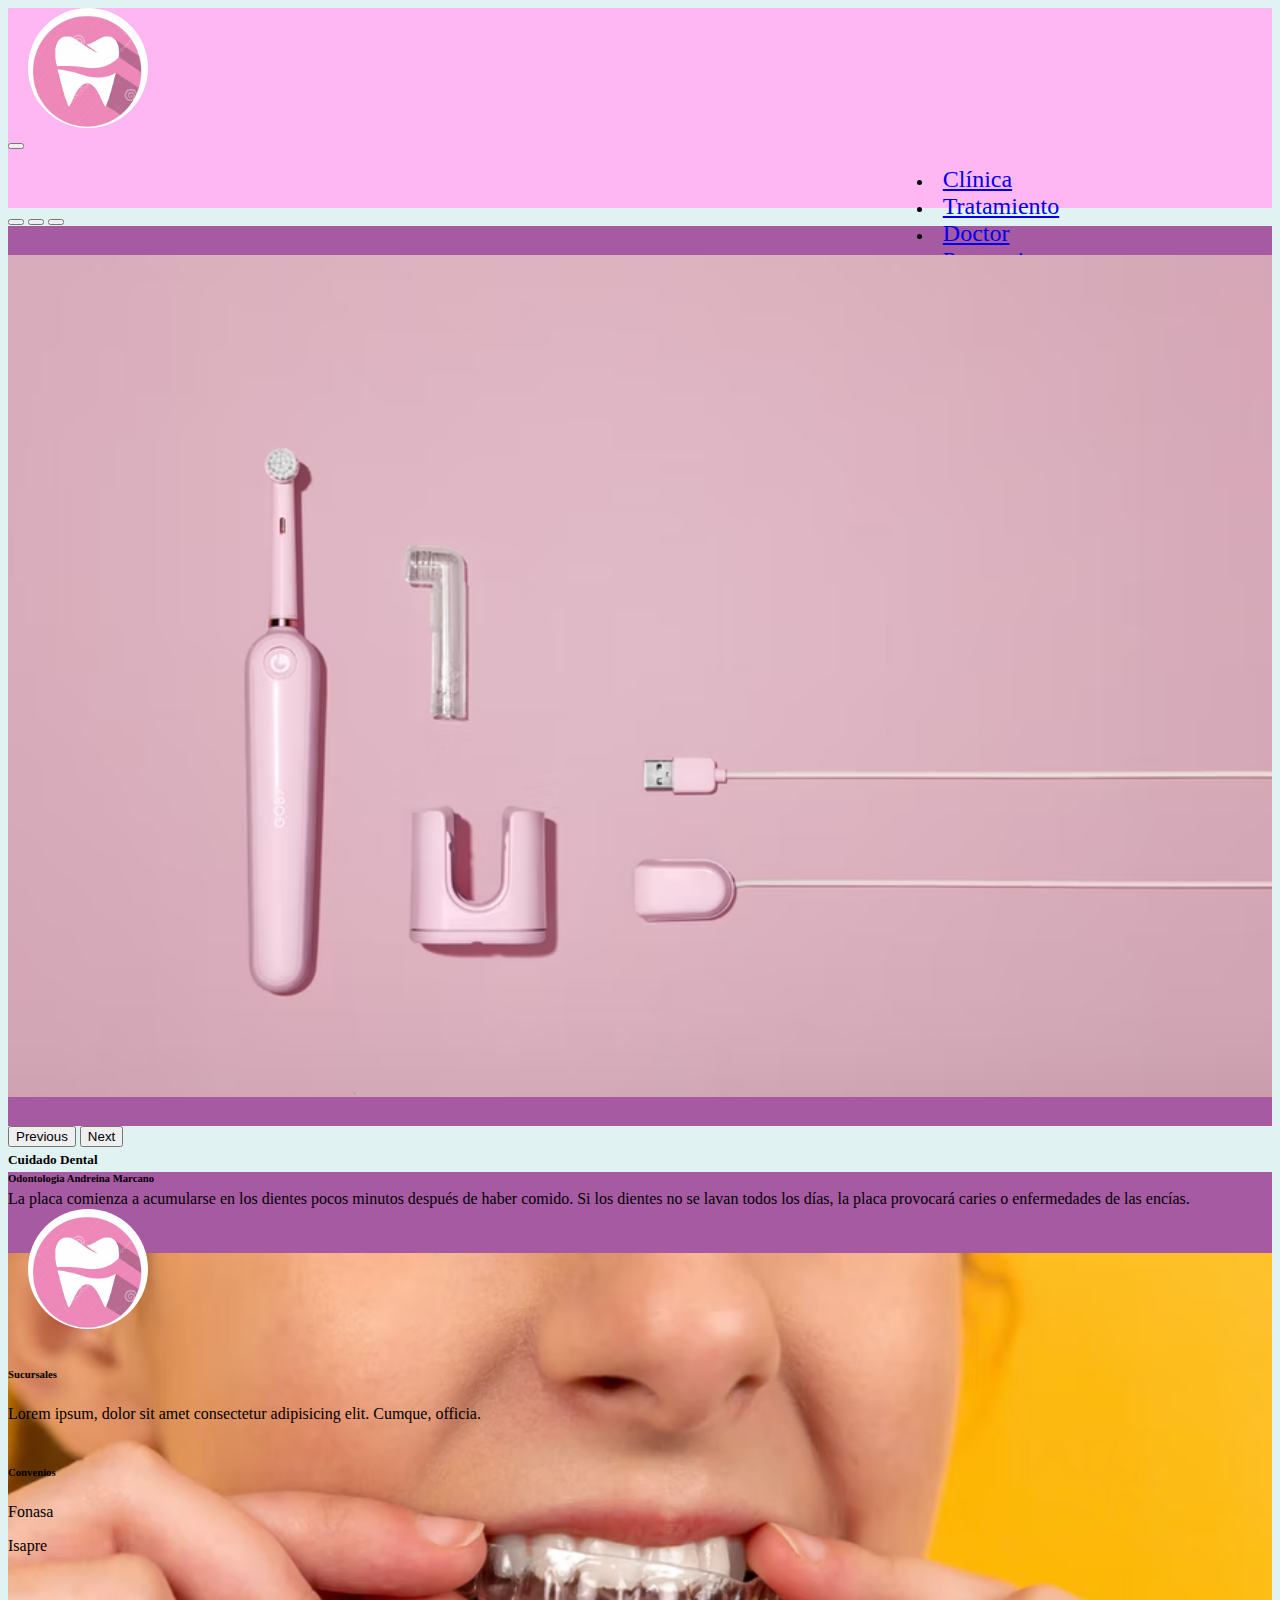
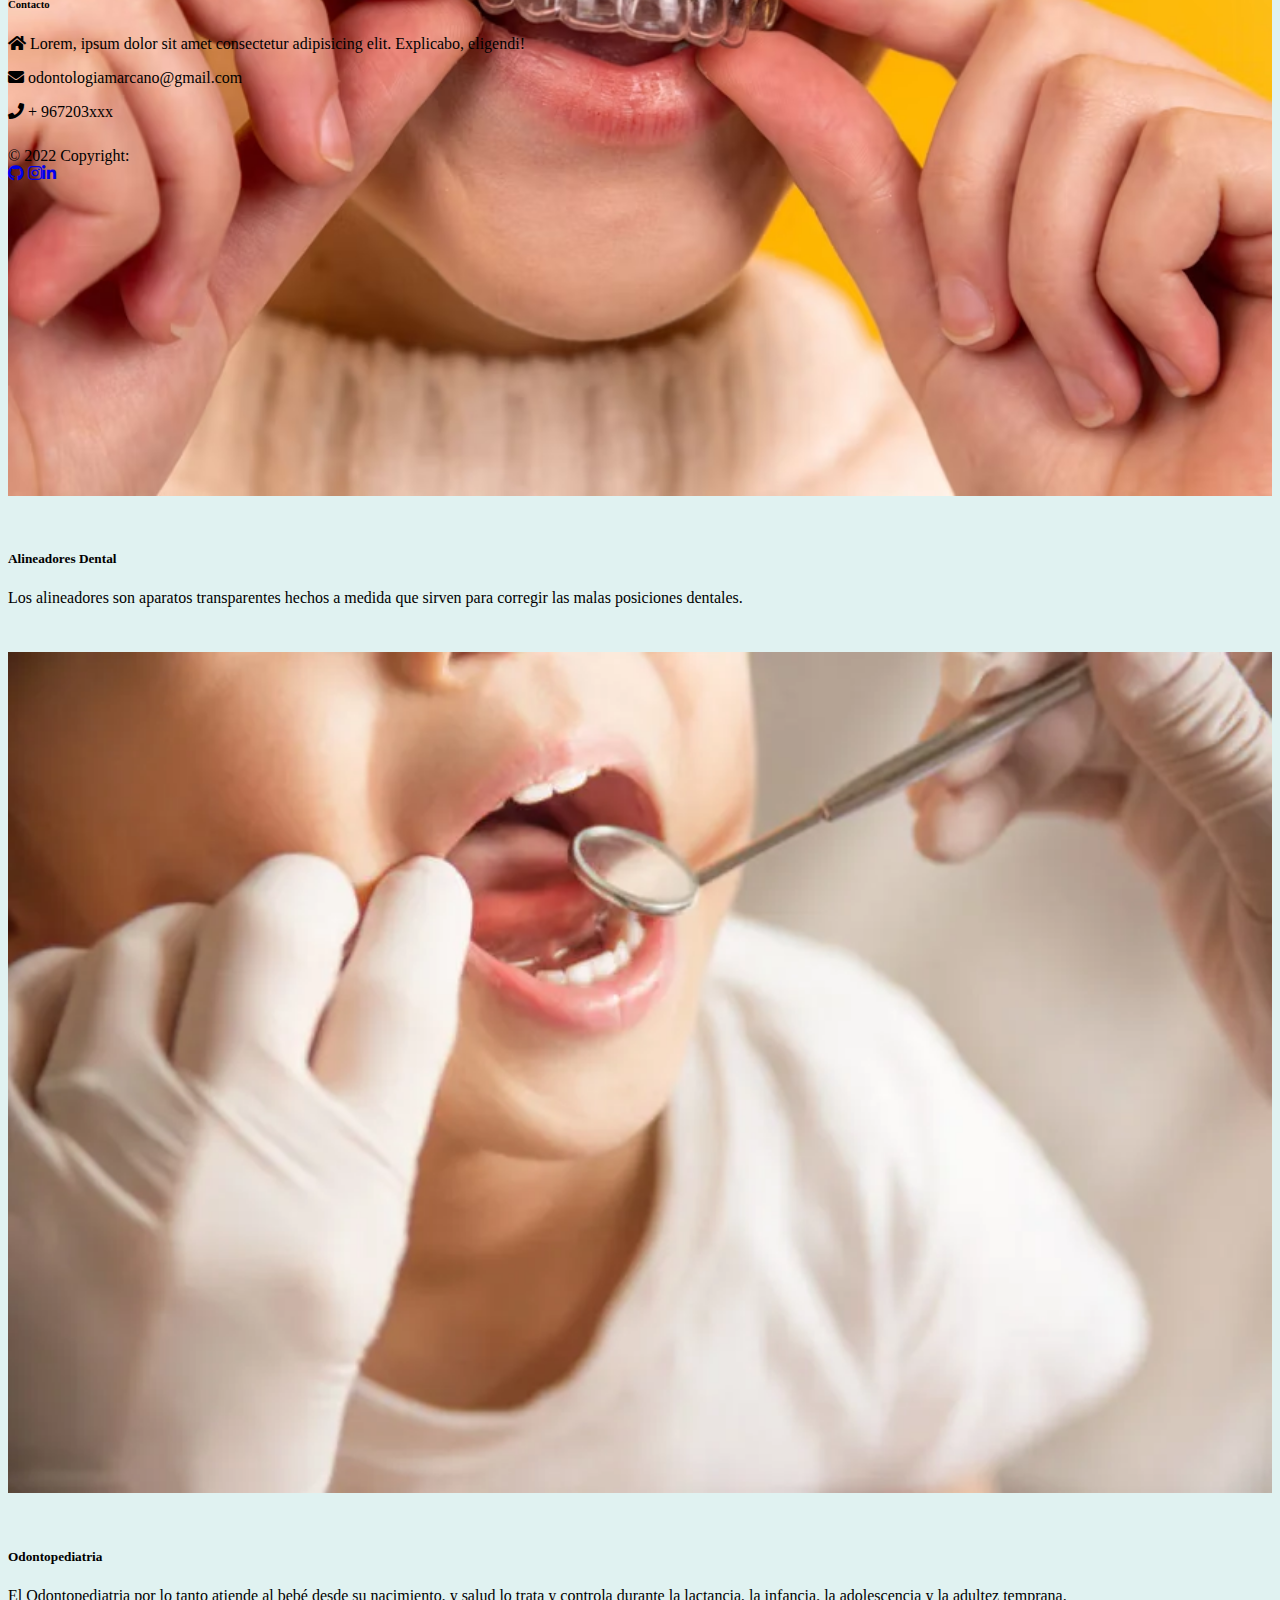
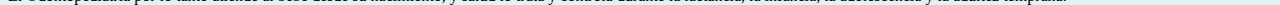
==== index.html @ 84555950 "firs commit" ====
<!DOCTYPE html>
<html lang="en">
  <head>
    <meta charset="UTF-8" />
    <meta http-equiv="X-UA-Compatible" content="IE=edge" />
    <meta name="viewport" content="width=device-width, initial-scale=1.0" />
    <link rel="stylesheet" href="style.css" />
    <link
      href="https://cdn.jsdelivr.net/npm/bootstrap@5.2.0-beta1/dist/css/bootstrap.min.css"
      rel="stylesheet"
      integrity="sha384-0evHe/X+R7YkIZDRvuzKMRqM+OrBnVFBL6DOitfPri4tjfHxaWutUpFmBp4vmVor"
      crossorigin="anonymous"
    />
    <link
      rel="stylesheet"
      href="https://cdnjs.cloudflare.com/ajax/libs/font-awesome/5.15.3/css/all.min.css"
    />
    <title>Odontología Andreina Marcano</title>
  </head>
  <body>
    <header class="container-nav d-flex">
      <div class="conteiner-logo">
        <a class="navbar-brand logo" href="#">
          <img src="../multimedia/imagenes/logo-am.png" alt="logo" />
        </a>
      </div>
      <div>
        <nav class="navbar navbar-expand-lg">
          <div class="container-fluid">
            <button
              class="navbar-toggler"
              type="button"
              data-bs-toggle="collapse"
              data-bs-target="#navbarNavDropdown"
              aria-controls="navbarNavDropdown"
              aria-expanded="false"
              aria-label="Toggle navigation"
            >
              <span class="navbar-toggler-icon"></span>
            </button>
            <div class="collapse navbar-collapse container-links" id="navbarNavDropdown">
              <ul class="navbar-nav">
                <li class="nav-item">
                  <a class="nav-link" href="pages/clinica.html">Clínica</a>
                </li>
                <li class="nav-item">
                  <a class="nav-link" href="pages/tratamiento.html">Tratamiento</a>
                </li>
                <li class="nav-item">
                  <a class="nav-link" href="pages/doctor.html">Doctor</a>
                </li>
                <li class="nav-item">
                  <a class="nav-link" href="pages/promociones.html">Promociones</a>
                </li>
                <li class="nav-item">
                  <a class="nav-link" href="pages/especialidad.html">Especialidad </a>
                </li>
              </ul>
            </div>
          </div>
        </nav>
      </div>
    </header>
    <section>
      <div
        id="carouselExampleDark"
        class="carousel carousel-dark slide"
        data-bs-ride="carousel"
      >
        <div class="carousel-indicators">
          <button
            type="button"
            data-bs-target="#carouselExampleDark"
            data-bs-slide-to="0"
            class="active"
            aria-current="true"
            aria-label="Slide 1"
          ></button>
          <button
            type="button"
            data-bs-target="#carouselExampleDark"
            data-bs-slide-to="1"
            aria-label="Slide 2"
          ></button>
          <button
            type="button"
            data-bs-target="#carouselExampleDark"
            data-bs-slide-to="2"
            aria-label="Slide 3"
          ></button>
        </div>
        <div class="carousel-inner carousel-conteiner">
          <div class="carousel-item active" data-bs-interval="10000">
            <img
              src="multimedia/imagenes/cuidado-dental.png"
              class="d-block w-100"
              alt="cuidado."
            />
            <div class="carousel-caption d-none d-md-block">
              <h5>Cuidado Dental</h5>
              <p>
                La placa comienza a acumularse en los dientes pocos minutos
                después de haber comido. Si los dientes no se lavan todos los
                días, la placa provocará caries o enfermedades de las encías.
              </p>
            </div>
          </div>
          <div class="carousel-item" data-bs-interval="2000">
            <img
              src="multimedia/imagenes/odontologia.png"
              class="d-block w-100"
              alt="odontologia"
            />
            <div class="carousel-caption d-none d-md-block">
              <h5>Alineadores Dental</h5>
              <p>
                Los alineadores son aparatos transparentes hechos a medida que
                sirven para corregir las malas posiciones dentales.
              </p>
            </div>
          </div>
          <div class="carousel-item">
            <img
              src="multimedia/imagenes/odontopedriatria.png"
              class="d-block w-100"
              alt="odontologia"
            />
            <div class="carousel-caption d-none d-md-block">
              <h5>Odontopediatria</h5>
              <p>
                El Odontopediatria por lo tanto atiende al bebé desde su
                nacimiento, y salud lo trata y controla durante la lactancia, la
                infancia, la adolescencia y la adultez temprana.
              </p>
            </div>
          </div>
        </div>
        <button
          class="carousel-control-prev"
          type="button"
          data-bs-target="#carouselExampleDark"
          data-bs-slide="prev"
        >
          <span class="carousel-control-prev-icon" aria-hidden="true"></span>
          <span class="visually-hidden">Previous</span>
        </button>
        <button
          class="carousel-control-next"
          type="button"
          data-bs-target="#carouselExampleDark"
          data-bs-slide="next"
        >
          <span class="carousel-control-next-icon" aria-hidden="true"></span>
          <span class="visually-hidden">Next</span>
        </button>
      </div>
    </section>
      <div>
        <footer
          class="text-center text-lg-start text-white"
          style="background-color: #a65aa2">
          <div class="container p-4 pb-0">
            <section class="">
              <div class="row">
                <div class="col-md-3 col-lg-3 col-xl-3 mx-auto mt-3">
                  <h6 class="text-uppercase mb-4 font-weight-bold">
                    Odontologia Andreina Marcano
                  </h6>
                  <div>
                    <a class="navbar-brand logo" href="#">
                      <img
                        src="../multimedia/imagenes/logo-am.png"
                        alt="logo"/>
                    </a>
                  </div>
                </div>
                <hr class="w-100 clearfix d-md-none" />
                <div class="col-md-2 col-lg-2 col-xl-2 mx-auto mt-3">
                  <h6>Sucursales</h6>
                  <p>
                    <a class="text-white"
                      >Lorem ipsum, dolor sit amet consectetur adipisicing elit.
                      Cumque, officia.</a>
                  </p>
                </div>
                <hr class="w-100 clearfix d-md-none" />
                <div class="col-md-3 col-lg-2 col-xl-2 mx-auto mt-3">
                  <h6 class="text-uppercase mb-4 font-weight-bold">
                    Convenios
                  </h6>
                  <p>
                    <a class="text-white">Fonasa</a>
                  </p>
                  <p>
                    <a class="text-white">Isapre</a>
                  </p>
                </div>
                <hr class="w-100 clearfix d-md-none" />
                <div class="col-md-4 col-lg-3 col-xl-3 mx-auto mt-3">
                  <h6 class="text-uppercase mb-4 font-weight-bold">Contacto</h6>
                  <p>
                    <i class="fas fa-home mr-3"></i> Lorem, ipsum dolor sit amet
                    consectetur adipisicing elit. Explicabo, eligendi!
                  </p>
                  <p>
                    <i class="fas fa-envelope mr-3"></i>
                    odontologiamarcano@gmail.com
                  </p>
                  <p><i class="fas fa-phone mr-3"></i> + 967203xxx</p>
                </div>
              </div>
            </section>
            <hr class="my-3" />
            <section class="p-3 pt-0">
              <div class="row d-flex align-items-center">
                <div class="col-md-7 col-lg-8 text-center text-md-start">
                  <div class="p-3">
                    © 2022 Copyright:
                  </div>
                </div>
                <div class="col-md-5 col-lg-4 ml-lg-0 text-center text-md-end">
                  <a
                    class="btn btn-outline-light btn-floating m-1"
                    href="https://github.com/AndreinaMarcano"
                    rol
                    e="button"
                    ><i class="fab fa-github"></i
                  ></a>
                  <a
                    class="btn btn-outline-light btn-floating m-1"
                    class="text-white"
                    href="https://www.instagram.com/odandredelvalle"
                    role="button"
                    ><i class="fab fa-instagram"></i></a
                  ><a
                    class="btn btn-outline-light btn-floating m-1"
                    href="https://www.linkedin.com/in/andreina-marcano-a124b123b/"
                    role="button"
                    ><i class="fab fa-linkedin-in"></i
                  ></a>
                </div>
              </div>
            </section>
          </div>
        </footer>
      </div>
    </footer>
  </body>
  <script
    src="https://cdn.jsdelivr.net/npm/@popperjs/core@2.11.5/dist/umd/popper.min.js"
    integrity="sha384-Xe+8cL9oJa6tN/veChSP7q+mnSPaj5Bcu9mPX5F5xIGE0DVittaqT5lorf0EI7Vk"
    crossorigin="anonymous"
  ></script>
  <script
    src="https://cdn.jsdelivr.net/npm/bootstrap@5.2.0-beta1/dist/js/bootstrap.min.js"
    integrity="sha384-kjU+l4N0Yf4ZOJErLsIcvOU2qSb74wXpOhqTvwVx3OElZRweTnQ6d31fXEoRD1Jy"
    crossorigin="anonymous"
  ></script>
</html>
---- style.css ----
.logo {
    margin: 20px;
    align-items: center;
    text-align: center;
  }
  .logo img {
    border-radius: 100%;
    width: 120px;
    height: 120px;
  }
  .logo h2 {
    color: rgb(93, 31, 98);
  }

  .container-nav{
    background-color: #ffb7f4;
    align-items: center;
    height: 200px;
  }

  .container-links{
    margin-left: 70%;
  }

  .container-links a{
    font-size: 24px;
    padding: 10px;
  }

  .wrapper {
    display: inline-flex;
  }
  
  .wrapper .icon {
    margin: 0 20px;
    text-align: center;
    cursor: pointer;
    display: flex;
    align-items: center;
    justify-content: center;
    flex-direction: column;
    position: relative;
    z-index: 2;
    transition: 0.4s cubic-bezier(0.68, -0.55, 0.265, 1.55);
  }
  
  .wrapper .icon span {
    display: block;
    height: 60px;
    width: 60px;
    background: #a65aa2;
    border-radius: 50%;
    position: relative;
    z-index: 2;
    box-shadow: 0px 10px 10px rgba(0, 0, 0, 0.1);
    transition: 0.4s cubic-bezier(0.68, -0.55, 0.265, 1.55);
  }
  
  .wrapper .icon span i {
    line-height: 60px;
    font-size: 25px;
  }
  
  .wrapper .icon .tooltip {
    position: absolute;
    top: 0;
    z-index: 1;
    background: green;
    color: white;
    padding: 10px 18px;
    font-size: 20px;
    font-weight: 500;
    border-radius: 25px;
    opacity: 0;
    pointer-events: none;
    box-shadow: 0px 10px 10px rgba(0, 0, 0, 0.1);
    transition: 0.4s cubic-bezier(0.68, -0.55, 0.265, 1.55);
  }
  
  .wrapper .icon:hover .tooltip {
    top: -70px;
    opacity: 1;
    pointer-events: auto;
  }
  
  .icon .tooltip:before {
    position: absolute;
    content: "";
    height: 15px;
    width: 15px;
    background:green;
    left: 50%;
    bottom: -6px;
    transform: translateX(-50%) rotate(45deg);
    transition: 0.4s cubic-bezier(0.68, -0.55, 0.265, 1.55);
  }
  
  .wrapper .icon:hover span {
    color: #fff;
  }
  
  .wrapper .icon:hover span,
  .wrapper .icon:hover .tooltip {
    text-shadow: 0px -1px 0px rgba(0, 0, 0, 0.4);
  }
  
  .wrapper .facebook:hover span,
  .wrapper .facebook:hover .tooltip,
  .wrapper .facebook:hover .tooltip:before {
    background: #3b5999;
  }
  
  .wrapper .twitter:hover span,
  .wrapper .twitter:hover .tooltip,
  .wrapper .twitter:hover .tooltip:before {
    background: #46c1f6;
  }
  
  .wrapper .instagram:hover span,
  .wrapper .instagram:hover .tooltip,
  .wrapper .instagram:hover .tooltip:before {
    background: #e1306c;
  }
  
  .wrapper .github:hover span,
  .wrapper .github:hover .tooltip,
  .wrapper .github:hover .tooltip:before {
    background: #333;
  }
  
  .wrapper .youtube:hover span,
  .wrapper .youtube:hover .tooltip,
  .wrapper .youtube:hover .tooltip:before {
    background: #de463b;
  }

  .carousel-conteiner {
    height: 900px;
    background-color: #a65aa2;

  }

  .carousel-conteiner img {
    object-fit:contain;
    height: 900px;
    width: 100%;

  }

  .card-group {
    display: grid;
    grid-template-columns: repeat(2, 500px);
    grid-gap: 10px;
    padding: 50px;
    background-color: #a65aa2;
  }

.card-img-top {
  width: 70%;
  height: 70%;
  border: solid 3px #432c57;
  object-fit: cover;
}

.card-body {
  background-color: #ffb7f4;
  align-items: center;

}
body {
	color: #000000;
	background-color: #E0F2F1;
}

.thanks, .heading, .sub-heading1, .btn-green {
	text-transform: uppercase;
}

.box {
	margin: auto;
}

.heading {
	font-weight: bold;
	font-size: 85px;
	color: #ffffff;
}

.sub-heading1 {
	padding: 8px 0 8px 0;
	margin-bottom: 2px;
	color: #64FFDA;
}

.sub-heading2 {
	padding: 0px 0 8px 0;
	margin-bottom: 30px;
	color: #9E9E9E;
}

.card {
	padding: 8%;
	padding-bottom: 30px;
	padding-top: 35px;
	margin-top: 60px;
	margin-bottom: 80px;
	background-color: #263238;
	border-radius: 0;
}

#e-mail {
	height: 45px;
}

input.input-box, textarea.input-box {
	background-color : #ffffff;
	border: #000000;
	color: #212121;
	font-size: 15px;
	padding: 15px auto 15px auto !important;
	height: 50px !important;
}

input.input-box:focus, textarea.input-box:focus {
	border: 1px solid #64FFDA;
	color: #212121;
	box-shadow: 0 0 1px 1px #64FFDA;
}

.rm-border:focus {
	border-color: inherit;
	-webkit-box-shadow: none;
	box-shadow: none;
}

form .form-control::-webkit-input-placeholder { 
  	color: #9E9E9E;
}

::-moz-placeholder {
  	color: #9E9E9E !important;
}

input.btn-green {
	background-color: #64FFDA;
	padding-left: 0px;
	padding-right: 0px;
	color: #000000;
	font-weight: bold;
	height: 50px;
}

.thanks {
	color: #0091EA !important;
	text-align: center;
}

.thanks:hover {
	color: #01579B !important;
	text-decoration: underline;
}

.conditions {
	font-size: 12px;
	color: #546E7A;
	text-align: center;
}
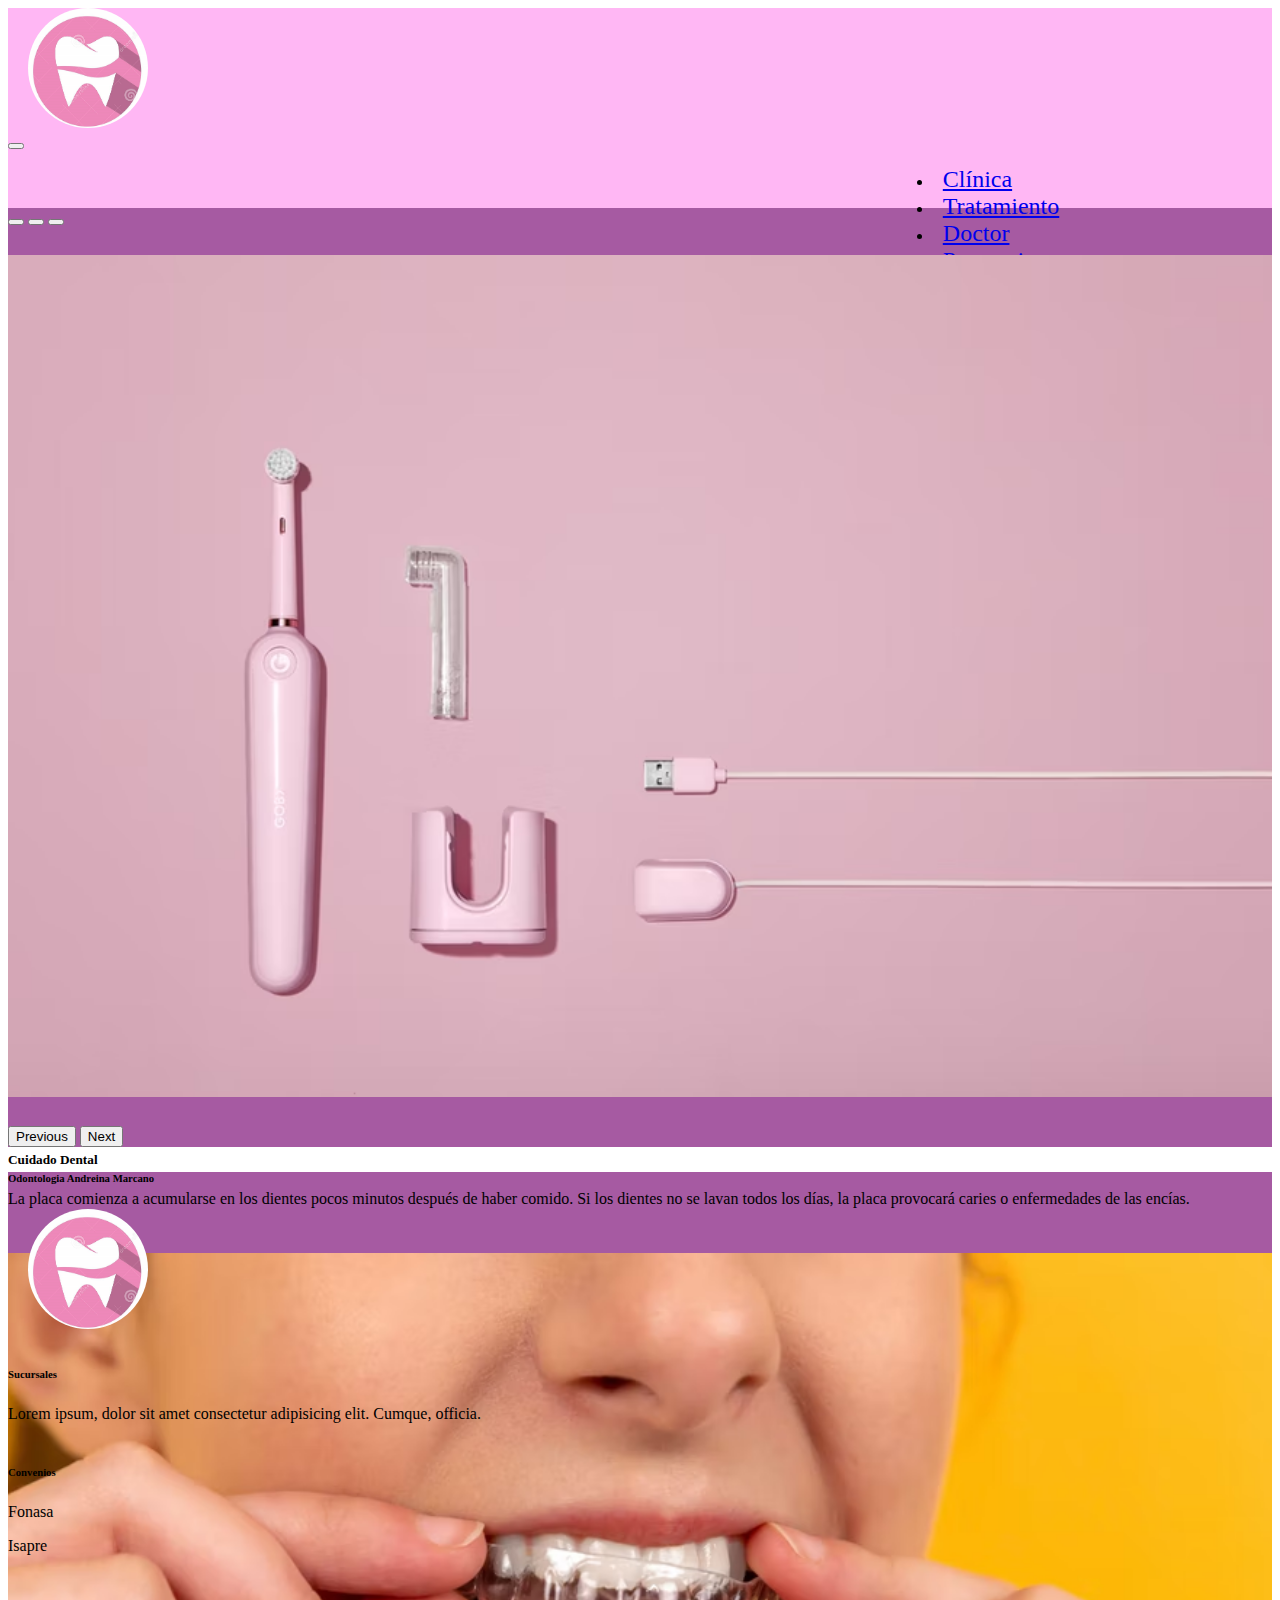
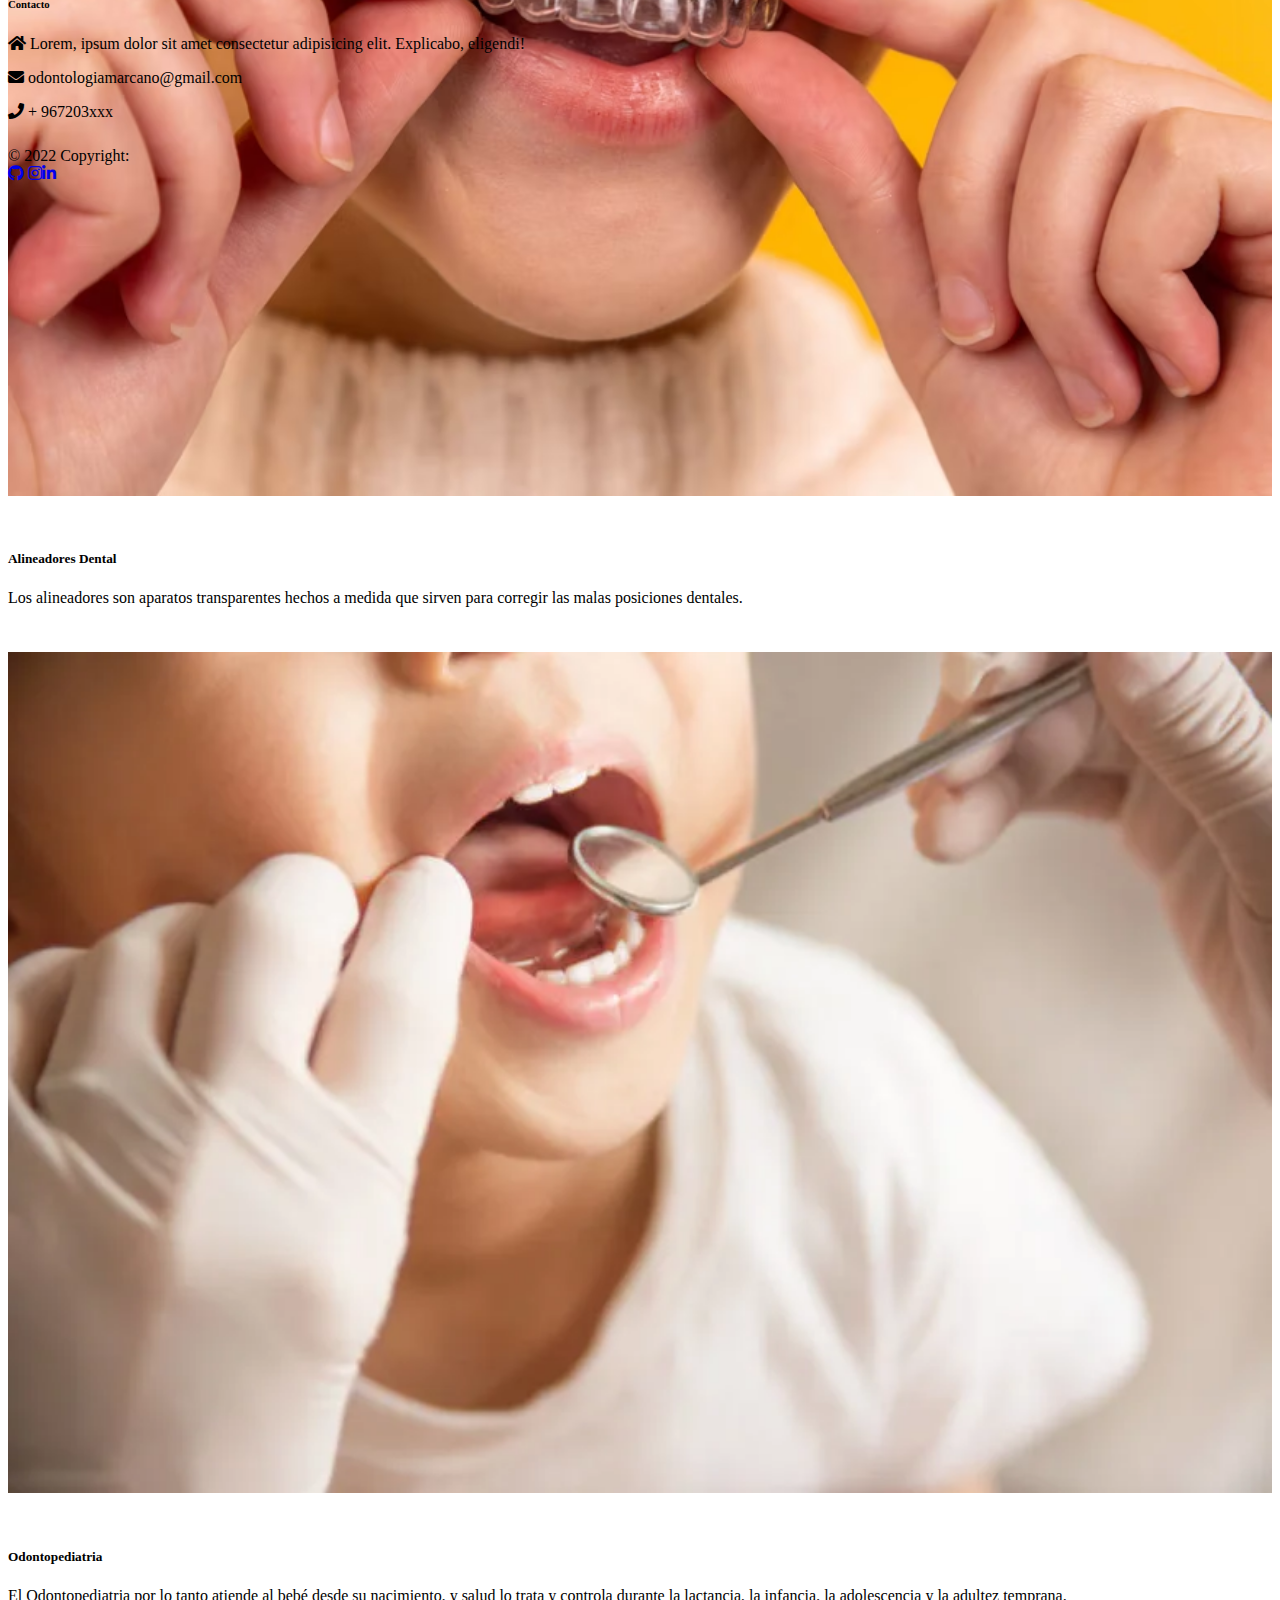
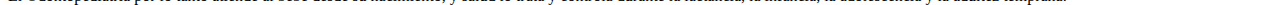
==== commit f9c37e2f: "feature: Se agrega las 5 secciones" ====
--- a/index.html
+++ b/index.html
@@ -38,22 +38,31 @@
             >
               <span class="navbar-toggler-icon"></span>
             </button>
-            <div class="collapse navbar-collapse container-links" id="navbarNavDropdown">
+            <div
+              class="collapse navbar-collapse container-links"
+              id="navbarNavDropdown"
+            >
               <ul class="navbar-nav">
                 <li class="nav-item">
                   <a class="nav-link" href="pages/clinica.html">Clínica</a>
                 </li>
                 <li class="nav-item">
-                  <a class="nav-link" href="pages/tratamiento.html">Tratamiento</a>
+                  <a class="nav-link" href="pages/tratamiento.html"
+                    >Tratamiento</a
+                  >
                 </li>
                 <li class="nav-item">
                   <a class="nav-link" href="pages/doctor.html">Doctor</a>
                 </li>
                 <li class="nav-item">
-                  <a class="nav-link" href="pages/promociones.html">Promociones</a>
-                </li>
-                <li class="nav-item">
-                  <a class="nav-link" href="pages/especialidad.html">Especialidad </a>
+                  <a class="nav-link" href="pages/promociones.html"
+                    >Promociones</a
+                  >
+                </li>
+                <li class="nav-item">
+                  <a class="nav-link" href="pages/especialidad.html"
+                    >Especialidad
+                  </a>
                 </li>
               </ul>
             </div>
@@ -155,94 +164,87 @@
         </button>
       </div>
     </section>
-      <div>
-        <footer
-          class="text-center text-lg-start text-white"
-          style="background-color: #a65aa2">
-          <div class="container p-4 pb-0">
-            <section class="">
-              <div class="row">
-                <div class="col-md-3 col-lg-3 col-xl-3 mx-auto mt-3">
-                  <h6 class="text-uppercase mb-4 font-weight-bold">
-                    Odontologia Andreina Marcano
-                  </h6>
-                  <div>
-                    <a class="navbar-brand logo" href="#">
-                      <img
-                        src="../multimedia/imagenes/logo-am.png"
-                        alt="logo"/>
-                    </a>
-                  </div>
-                </div>
-                <hr class="w-100 clearfix d-md-none" />
-                <div class="col-md-2 col-lg-2 col-xl-2 mx-auto mt-3">
-                  <h6>Sucursales</h6>
-                  <p>
-                    <a class="text-white"
-                      >Lorem ipsum, dolor sit amet consectetur adipisicing elit.
-                      Cumque, officia.</a>
-                  </p>
-                </div>
-                <hr class="w-100 clearfix d-md-none" />
-                <div class="col-md-3 col-lg-2 col-xl-2 mx-auto mt-3">
-                  <h6 class="text-uppercase mb-4 font-weight-bold">
-                    Convenios
-                  </h6>
-                  <p>
-                    <a class="text-white">Fonasa</a>
-                  </p>
-                  <p>
-                    <a class="text-white">Isapre</a>
-                  </p>
-                </div>
-                <hr class="w-100 clearfix d-md-none" />
-                <div class="col-md-4 col-lg-3 col-xl-3 mx-auto mt-3">
-                  <h6 class="text-uppercase mb-4 font-weight-bold">Contacto</h6>
-                  <p>
-                    <i class="fas fa-home mr-3"></i> Lorem, ipsum dolor sit amet
-                    consectetur adipisicing elit. Explicabo, eligendi!
-                  </p>
-                  <p>
-                    <i class="fas fa-envelope mr-3"></i>
-                    odontologiamarcano@gmail.com
-                  </p>
-                  <p><i class="fas fa-phone mr-3"></i> + 967203xxx</p>
-                </div>
+    <footer
+      class="text-center text-lg-start text-white"
+      style="background-color: #a65aa2"
+    >
+      <div class="container p-4 pb-0">
+        <div>
+          <div class="row">
+            <div class="col-md-3 col-lg-3 col-xl-3 mx-auto mt-3">
+              <h6 class="text-uppercase mb-4 font-weight-bold">
+                Odontologia Andreina Marcano
+              </h6>
+              <div>
+                <a class="navbar-brand logo" href="#">
+                  <img src="../multimedia/imagenes/logo-am.png" alt="logo" />
+                </a>
               </div>
-            </section>
-            <hr class="my-3" />
-            <section class="p-3 pt-0">
-              <div class="row d-flex align-items-center">
-                <div class="col-md-7 col-lg-8 text-center text-md-start">
-                  <div class="p-3">
-                    © 2022 Copyright:
-                  </div>
-                </div>
-                <div class="col-md-5 col-lg-4 ml-lg-0 text-center text-md-end">
-                  <a
-                    class="btn btn-outline-light btn-floating m-1"
-                    href="https://github.com/AndreinaMarcano"
-                    rol
-                    e="button"
-                    ><i class="fab fa-github"></i
-                  ></a>
-                  <a
-                    class="btn btn-outline-light btn-floating m-1"
-                    class="text-white"
-                    href="https://www.instagram.com/odandredelvalle"
-                    role="button"
-                    ><i class="fab fa-instagram"></i></a
-                  ><a
-                    class="btn btn-outline-light btn-floating m-1"
-                    href="https://www.linkedin.com/in/andreina-marcano-a124b123b/"
-                    role="button"
-                    ><i class="fab fa-linkedin-in"></i
-                  ></a>
-                </div>
-              </div>
-            </section>
-          </div>
-        </footer>
+            </div>
+            <hr class="w-100 clearfix d-md-none" />
+            <div class="col-md-2 col-lg-2 col-xl-2 mx-auto mt-3">
+              <h6>Sucursales</h6>
+              <p>
+                <a class="text-white"
+                  >Lorem ipsum, dolor sit amet consectetur adipisicing elit.
+                  Cumque, officia.</a
+                >
+              </p>
+            </div>
+            <hr class="w-100 clearfix d-md-none" />
+            <div class="col-md-3 col-lg-2 col-xl-2 mx-auto mt-3">
+              <h6 class="text-uppercase mb-4 font-weight-bold">Convenios</h6>
+              <p>
+                <a class="text-white">Fonasa</a>
+              </p>
+              <p>
+                <a class="text-white">Isapre</a>
+              </p>
+            </div>
+            <hr class="w-100 clearfix d-md-none" />
+            <div class="col-md-4 col-lg-3 col-xl-3 mx-auto mt-3">
+              <h6 class="text-uppercase mb-4 font-weight-bold">Contacto</h6>
+              <p>
+                <i class="fas fa-home mr-3"></i> Lorem, ipsum dolor sit amet
+                consectetur adipisicing elit. Explicabo, eligendi!
+              </p>
+              <p>
+                <i class="fas fa-envelope mr-3"></i>
+                odontologiamarcano@gmail.com
+              </p>
+              <p><i class="fas fa-phone mr-3"></i> + 967203xxx</p>
+            </div>
+          </div>
+        </div>
+        <hr class="my-3" />
+        <div class="p-3 pt-0">
+          <div class="row d-flex align-items-center">
+            <div class="col-md-7 col-lg-8 text-center text-md-start">
+              <div class="p-3">© 2022 Copyright:</div>
+            </div>
+            <div class="col-md-5 col-lg-4 ml-lg-0 text-center text-md-end">
+              <a
+                class="btn btn-outline-light btn-floating m-1"
+                href="https://github.com/AndreinaMarcano"
+                rol
+                e="button"
+                ><i class="fab fa-github"></i
+              ></a>
+              <a
+                class="btn btn-outline-light btn-floating m-1"
+                class="text-white"
+                href="https://www.instagram.com/odandredelvalle"
+                role="button"
+                ><i class="fab fa-instagram"></i></a
+              ><a
+                class="btn btn-outline-light btn-floating m-1"
+                href="https://www.linkedin.com/in/andreina-marcano-a124b123b/"
+                role="button"
+                ><i class="fab fa-linkedin-in"></i
+              ></a>
+            </div>
+          </div>
+        </div>
       </div>
     </footer>
   </body>
--- a/style.css
+++ b/style.css
@@ -1,3 +1,6 @@
+section{
+  background-color: #a65aa2;
+}
 .logo {
     margin: 20px;
     align-items: center;
@@ -163,105 +166,23 @@
 }
 
 .card-body {
-  background-color: #ffb7f4;
   align-items: center;
-
-}
-body {
-	color: #000000;
-	background-color: #E0F2F1;
+  
 }
 
-.thanks, .heading, .sub-heading1, .btn-green {
-	text-transform: uppercase;
+.imagen-container{
+  margin: 20px;
+  justify-content: center;
+  text-align: center;
+  
+  
 }
 
-.box {
-	margin: auto;
+.imagen-container img {
+  width: 80%;
+  height: 300px;
+ object-fit: fill;
+ margin: auto;
 }
 
-.heading {
-	font-weight: bold;
-	font-size: 85px;
-	color: #ffffff;
-}
 
-.sub-heading1 {
-	padding: 8px 0 8px 0;
-	margin-bottom: 2px;
-	color: #64FFDA;
-}
-
-.sub-heading2 {
-	padding: 0px 0 8px 0;
-	margin-bottom: 30px;
-	color: #9E9E9E;
-}
-
-.card {
-	padding: 8%;
-	padding-bottom: 30px;
-	padding-top: 35px;
-	margin-top: 60px;
-	margin-bottom: 80px;
-	background-color: #263238;
-	border-radius: 0;
-}
-
-#e-mail {
-	height: 45px;
-}
-
-input.input-box, textarea.input-box {
-	background-color : #ffffff;
-	border: #000000;
-	color: #212121;
-	font-size: 15px;
-	padding: 15px auto 15px auto !important;
-	height: 50px !important;
-}
-
-input.input-box:focus, textarea.input-box:focus {
-	border: 1px solid #64FFDA;
-	color: #212121;
-	box-shadow: 0 0 1px 1px #64FFDA;
-}
-
-.rm-border:focus {
-	border-color: inherit;
-	-webkit-box-shadow: none;
-	box-shadow: none;
-}
-
-form .form-control::-webkit-input-placeholder { 
-  	color: #9E9E9E;
-}
-
-::-moz-placeholder {
-  	color: #9E9E9E !important;
-}
-
-input.btn-green {
-	background-color: #64FFDA;
-	padding-left: 0px;
-	padding-right: 0px;
-	color: #000000;
-	font-weight: bold;
-	height: 50px;
-}
-
-.thanks {
-	color: #0091EA !important;
-	text-align: center;
-}
-
-.thanks:hover {
-	color: #01579B !important;
-	text-decoration: underline;
-}
-
-.conditions {
-	font-size: 12px;
-	color: #546E7A;
-	text-align: center;
-}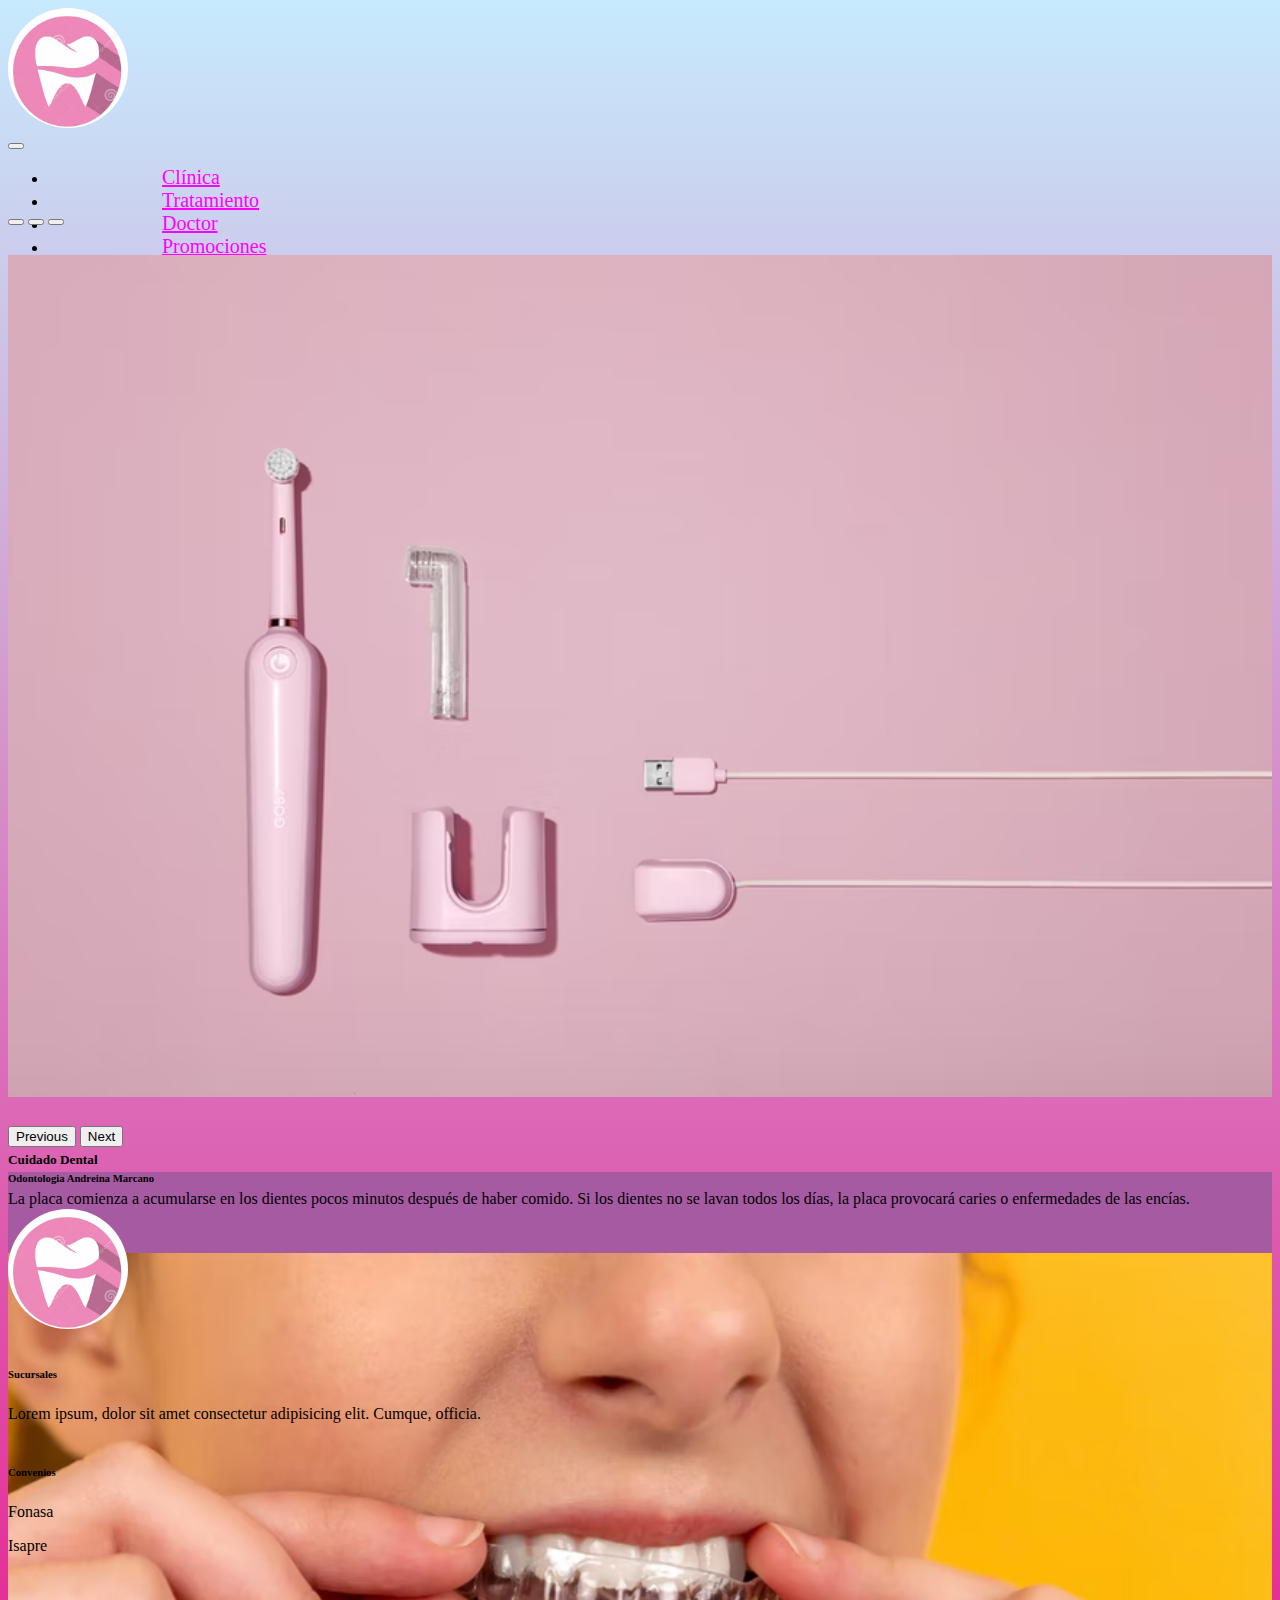
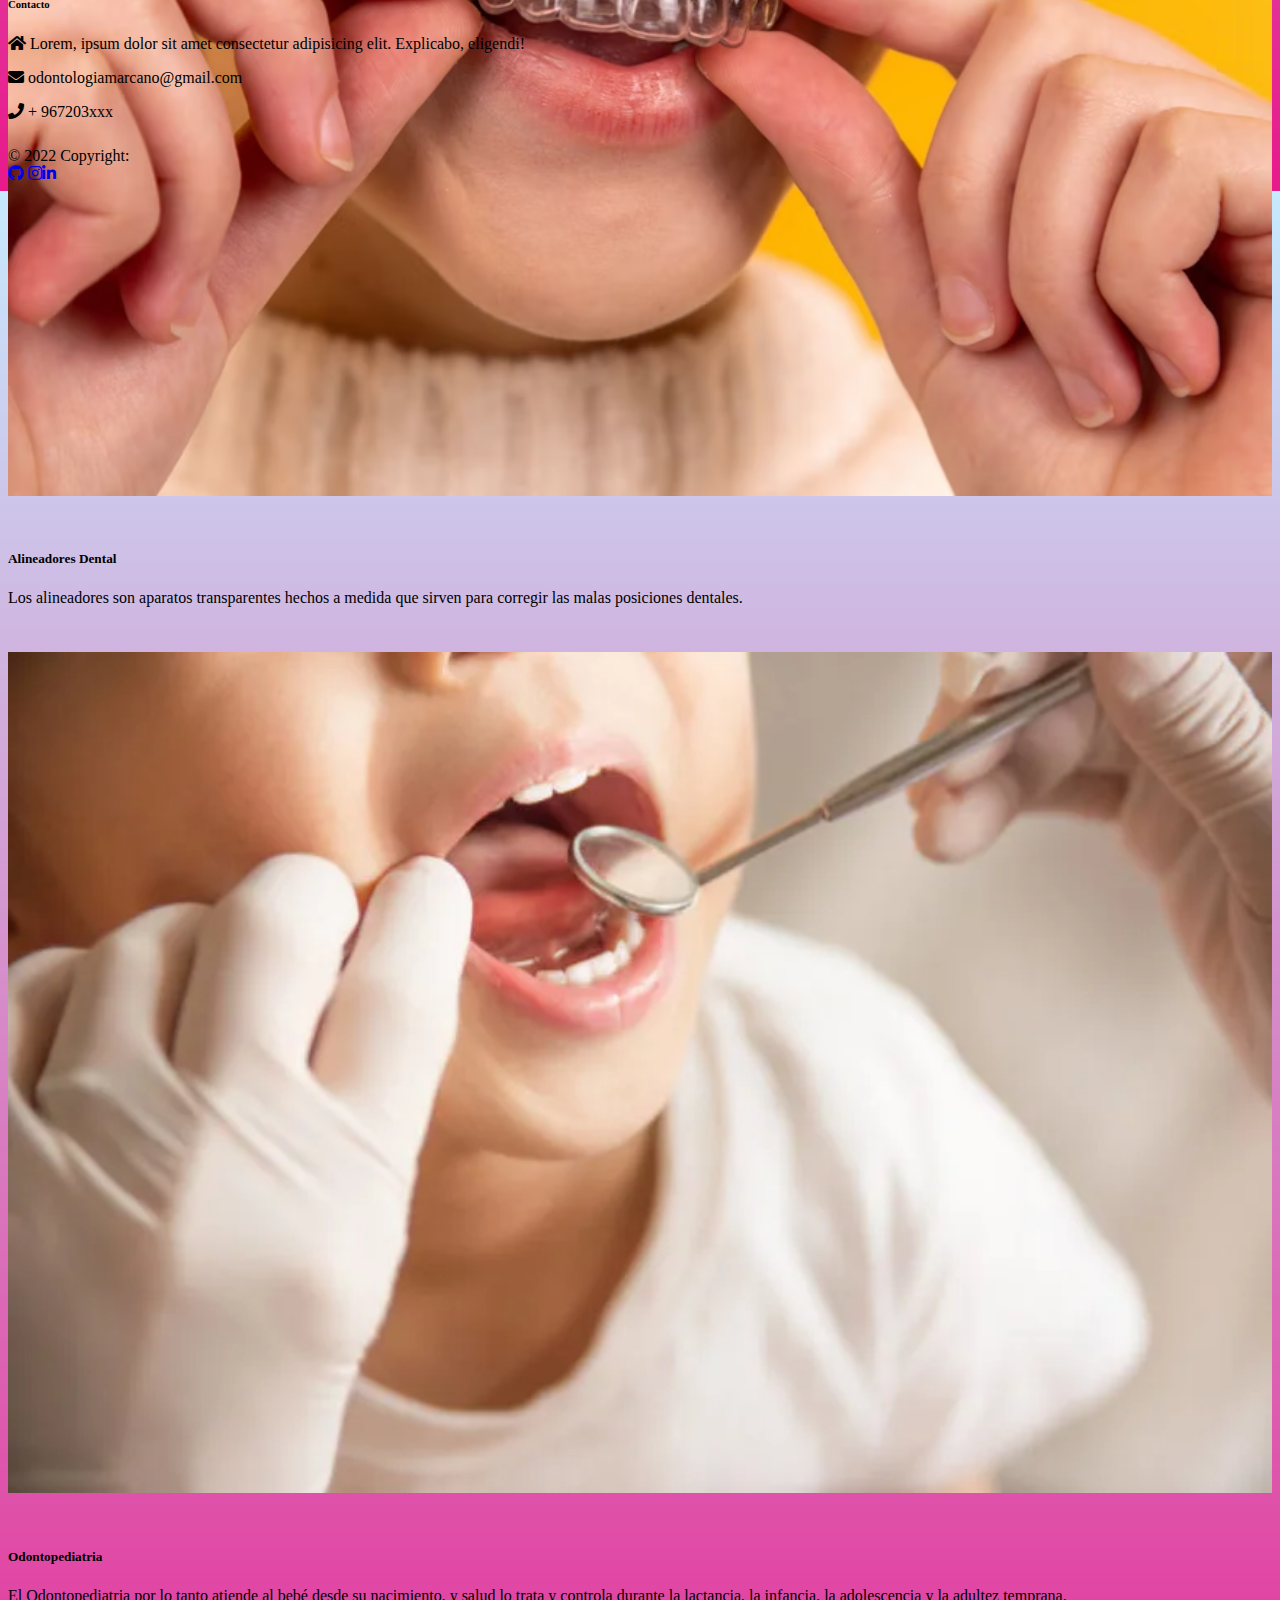
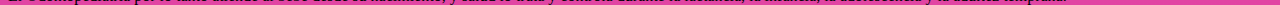
==== commit 4d077da2: "2da entrega proyecto" ====
--- a/index.html
+++ b/index.html
@@ -36,13 +36,13 @@
               aria-expanded="false"
               aria-label="Toggle navigation"
             >
-              <span class="navbar-toggler-icon"></span>
+              <span class="navbar-toggler-ico-tabs"></span>
             </button>
             <div
               class="collapse navbar-collapse container-links"
               id="navbarNavDropdown"
             >
-              <ul class="navbar-nav">
+              <ul class="nav nav-tabs">
                 <li class="nav-item">
                   <a class="nav-link" href="pages/clinica.html">Clínica</a>
                 </li>
@@ -70,7 +70,6 @@
         </nav>
       </div>
     </header>
-    <section>
       <div
         id="carouselExampleDark"
         class="carousel carousel-dark slide"
@@ -163,7 +162,6 @@
           <span class="visually-hidden">Next</span>
         </button>
       </div>
-    </section>
     <footer
       class="text-center text-lg-start text-white"
       style="background-color: #a65aa2"
--- a/style.css
+++ b/style.css
@@ -1,188 +1,257 @@
-section{
-  background-color: #a65aa2;
+body {
+  background-image: linear-gradient(to top, #e8198b 0%, #c7eafd 100%);
+}
+.container-nav {
+  align-items: center;
+  height: 200px;
+  margin: auto;
 }
 .logo {
-    margin: 20px;
-    align-items: center;
-    text-align: center;
-  }
-  .logo img {
-    border-radius: 100%;
-    width: 120px;
-    height: 120px;
-  }
-  .logo h2 {
-    color: rgb(93, 31, 98);
-  }
-
-  .container-nav{
-    background-color: #ffb7f4;
-    align-items: center;
-    height: 200px;
-  }
-
-  .container-links{
-    margin-left: 70%;
-  }
-
-  .container-links a{
-    font-size: 24px;
-    padding: 10px;
-  }
-
-  .wrapper {
-    display: inline-flex;
-  }
-  
-  .wrapper .icon {
-    margin: 0 20px;
-    text-align: center;
-    cursor: pointer;
-    display: flex;
-    align-items: center;
-    justify-content: center;
-    flex-direction: column;
-    position: relative;
-    z-index: 2;
-    transition: 0.4s cubic-bezier(0.68, -0.55, 0.265, 1.55);
-  }
-  
-  .wrapper .icon span {
-    display: block;
-    height: 60px;
-    width: 60px;
-    background: #a65aa2;
-    border-radius: 50%;
-    position: relative;
-    z-index: 2;
-    box-shadow: 0px 10px 10px rgba(0, 0, 0, 0.1);
-    transition: 0.4s cubic-bezier(0.68, -0.55, 0.265, 1.55);
-  }
-  
-  .wrapper .icon span i {
-    line-height: 60px;
-    font-size: 25px;
-  }
-  
-  .wrapper .icon .tooltip {
-    position: absolute;
-    top: 0;
-    z-index: 1;
-    background: green;
-    color: white;
-    padding: 10px 18px;
-    font-size: 20px;
-    font-weight: 500;
-    border-radius: 25px;
-    opacity: 0;
-    pointer-events: none;
-    box-shadow: 0px 10px 10px rgba(0, 0, 0, 0.1);
-    transition: 0.4s cubic-bezier(0.68, -0.55, 0.265, 1.55);
-  }
-  
-  .wrapper .icon:hover .tooltip {
-    top: -70px;
-    opacity: 1;
-    pointer-events: auto;
-  }
-  
-  .icon .tooltip:before {
-    position: absolute;
-    content: "";
-    height: 15px;
-    width: 15px;
-    background:green;
-    left: 50%;
-    bottom: -6px;
-    transform: translateX(-50%) rotate(45deg);
-    transition: 0.4s cubic-bezier(0.68, -0.55, 0.265, 1.55);
-  }
-  
-  .wrapper .icon:hover span {
-    color: #fff;
-  }
-  
-  .wrapper .icon:hover span,
-  .wrapper .icon:hover .tooltip {
-    text-shadow: 0px -1px 0px rgba(0, 0, 0, 0.4);
-  }
-  
-  .wrapper .facebook:hover span,
-  .wrapper .facebook:hover .tooltip,
-  .wrapper .facebook:hover .tooltip:before {
-    background: #3b5999;
-  }
-  
-  .wrapper .twitter:hover span,
-  .wrapper .twitter:hover .tooltip,
-  .wrapper .twitter:hover .tooltip:before {
-    background: #46c1f6;
-  }
-  
-  .wrapper .instagram:hover span,
-  .wrapper .instagram:hover .tooltip,
-  .wrapper .instagram:hover .tooltip:before {
-    background: #e1306c;
-  }
-  
-  .wrapper .github:hover span,
-  .wrapper .github:hover .tooltip,
-  .wrapper .github:hover .tooltip:before {
-    background: #333;
-  }
-  
-  .wrapper .youtube:hover span,
-  .wrapper .youtube:hover .tooltip,
-  .wrapper .youtube:hover .tooltip:before {
-    background: #de463b;
-  }
-
-  .carousel-conteiner {
-    height: 900px;
-    background-color: #a65aa2;
-
-  }
-
-  .carousel-conteiner img {
-    object-fit:contain;
-    height: 900px;
-    width: 100%;
-
-  }
-
-  .card-group {
-    display: grid;
-    grid-template-columns: repeat(2, 500px);
-    grid-gap: 10px;
-    padding: 50px;
-    background-color: #a65aa2;
-  }
-
-.card-img-top {
-  width: 70%;
-  height: 70%;
-  border: solid 3px #432c57;
+  margin: auto;
+  align-items: center;
+  text-align: center;
+}
+.logo img {
+  border-radius: 100%;
+  width: 120px;
+  height: 120px;
+  max-width: 100%;
+}
+
+.logo img:hover {
+  border-radius: 50%;
+  -webkit-border-radius: 50%;
+  box-shadow: 0px 0px 15px 15px #a65aa2;
+  -webkit-box-shadow: 0px 0px 15px 15px #a65aa2;
+  transform: rotate(360deg);
+  -webkit-transform: rotate(360deg);
+}
+
+.nav-tabs a {
+  box-shadow: inset 0 0 0 0 #a65aa2;
+  color: fuchsia;
+  margin: 0 -0.25rem;
+  padding: 0 0.25rem;
+  transition: color 0.3s ease-in-out, box-shadow 0.3s ease-in-out;
+}
+
+.nav-tabs a:hover {
+  box-shadow: inset 100px 0 0 0 #a65aa2;
+  color: rgb(93, 31, 98);
+}
+
+.container-links a {
+  font-size: 20px;
+  margin-left: 110px;
+}
+
+.wrapper {
+  display: inline-flex;
+  max-width: 100%;
+}
+
+.wrapper .icon {
+  margin: 0 20px;
+  text-align: center;
+  cursor: pointer;
+  display: flex;
+  align-items: center;
+  justify-content: center;
+  flex-direction: column;
+  position: relative;
+  z-index: 2;
+  transition: 0.4s cubic-bezier(0.68, -0.55, 0.265, 1.55);
+}
+
+.wrapper .icon span {
+  display: block;
+  height: 60px;
+  width: 60px;
+  border-radius: 50%;
+  position: relative;
+  z-index: 2;
+  box-shadow: 0px 10px 10px rgba(0, 0, 0, 0.1);
+  transition: 0.4s cubic-bezier(0.68, -0.55, 0.265, 1.55);
+}
+
+.wrapper .icon span i {
+  line-height: 60px;
+  font-size: 25px;
+}
+
+.wrapper .icon .tooltip {
+  position: absolute;
+  top: 0;
+  z-index: 1;
+  background: green;
+  color: white;
+  padding: 10px 18px;
+  font-size: 20px;
+  font-weight: 500;
+  border-radius: 25px;
+  opacity: 0;
+  pointer-events: none;
+  box-shadow: 0px 10px 10px rgba(0, 0, 0, 0.1);
+  transition: 0.4s cubic-bezier(0.68, -0.55, 0.265, 1.55);
+}
+
+.wrapper .icon:hover .tooltip {
+  top: -70px;
+  opacity: 1;
+  pointer-events: auto;
+}
+
+.icon .tooltip:before {
+  position: absolute;
+  content: "";
+  height: 15px;
+  width: 15px;
+  background: green;
+  left: 50%;
+  bottom: -6px;
+  transform: translateX(-50%) rotate(45deg);
+  transition: 0.4s cubic-bezier(0.68, -0.55, 0.265, 1.55);
+}
+
+.wrapper .icon:hover span {
+  color: #fff;
+}
+
+.wrapper .icon:hover span,
+.wrapper .icon:hover .tooltip {
+  text-shadow: 0px -1px 0px rgba(0, 0, 0, 0.4);
+}
+
+.wrapper .facebook:hover span,
+.wrapper .facebook:hover .tooltip,
+.wrapper .facebook:hover .tooltip:before {
+  background: #3b5999;
+}
+
+.wrapper .twitter:hover span,
+.wrapper .twitter:hover .tooltip,
+.wrapper .twitter:hover .tooltip:before {
+  background: #46c1f6;
+}
+
+.wrapper .instagram:hover span,
+.wrapper .instagram:hover .tooltip,
+.wrapper .instagram:hover .tooltip:before {
+  background: #e1306c;
+}
+
+.wrapper .github:hover span,
+.wrapper .github:hover .tooltip,
+.wrapper .github:hover .tooltip:before {
+  background: #333;
+}
+
+.wrapper .youtube:hover span,
+.wrapper .youtube:hover .tooltip,
+.wrapper .youtube:hover .tooltip:before {
+  background: #de463b;
+}
+
+.carousel-conteiner {
+  height: 900px;
+}
+
+.carousel-conteiner img {
+  object-fit: contain;
+  height: 900px;
+  width: 100%;
+}
+
+.card-group {
+  display: grid;
+  grid-template-columns: repeat(2, 500px);
+  grid-gap: 10px;
+  padding: 50px;
+}
+
+.card {
+  position: relative;
+  width: 250px;
+  height: 250px;
+  background-image: linear-gradient(to top, #e8198b 0%, #c7eafd 100%);
+  text-align: center;
+  overflow: hidden;
+}
+
+.card-data {
+  position: absolute;
+  top: 0;
+  left: 0;
+  width: 100%;
+  transform: translateY(-250px);
+  transition: transform 0.5s;
+}
+
+.card-img {
+  width: 100%;
+  height: 100%;
   object-fit: cover;
-}
-
-.card-body {
-  align-items: center;
-  
-}
-
-.imagen-container{
-  margin: 20px;
+  transition: transform 0.25s 0.35s;
+}
+
+.card-title {
+  font-size: 26px;
+}
+.card-p {
+  padding: 10px;
+  margin-bottom: 15px;
+}
+
+.card-link {
+  display: inline-block;
+  text-decoration: none;
+  padding: 5px 10px;
+}
+
+.card-link:hover {
+  background-image: linear-gradient(to top, #e8198b 0%, #c7eafd 100%);
+}
+
+.card:hover .card-data {
+  transform: translateY(0px);
+}
+
+.card:hover .card-img {
+  transform: translateX(250px);
+  transition-delay: 0s;
+}
+
+.container-img {
+  display: flex;
   justify-content: center;
-  text-align: center;
-  
-  
-}
-
-.imagen-container img {
+  gap: 50px;
+}
+
+.card-img2 {
+  position: relative;
+  display: block;
+  margin: 0 auto;
+  max-width: 100%;
   width: 80%;
-  height: 300px;
- object-fit: fill;
- margin: auto;
-}
-
-
+  text-align: center;
+  overflow: hidden;
+}
+
+.card-3 {
+  position: relative;
+  background-image: linear-gradient(to top, #e8198b 0%, #c7eafd 100%);
+  text-align: center;
+  overflow: hidden;
+  display: block;
+  margin: 0 auto;
+  max-width: 100%;
+  border: solid violet;
+}
+
+.card-3 img {
+  transition: all 0.5s ease-in-out;
+}
+
+.card-3 img:hover {
+  filter: opacity(0.5);
+}
